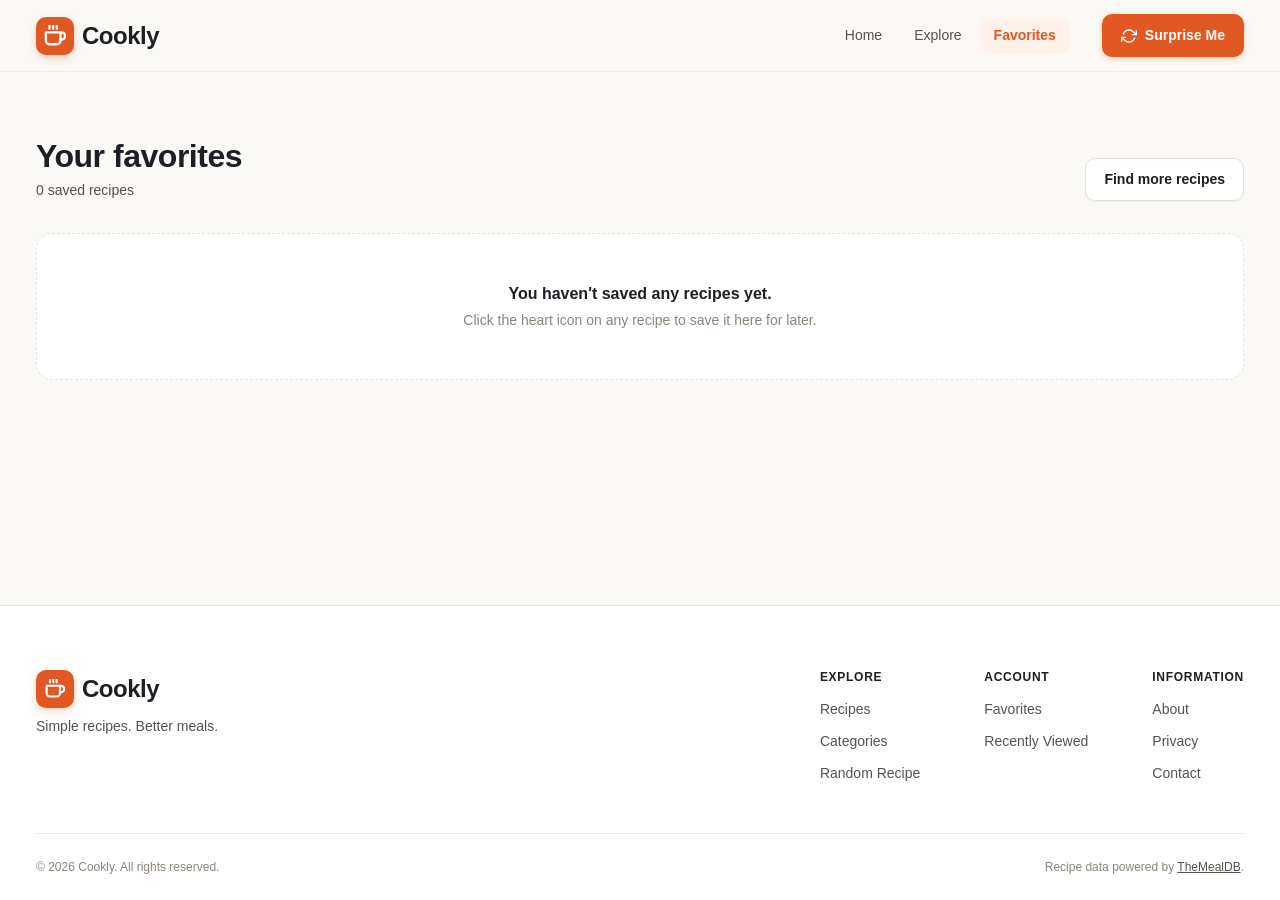
==== favorites.html @ 3c831f36 "Fix broken homepage markup and JS bugs, add favorites page - Rebuild index.html as a single valid Co" ====
<!DOCTYPE html>
<html lang="en">
<head>
  <meta charset="UTF-8">
  <meta name="viewport" content="width=device-width, initial-scale=1.0">
  <meta name="description" content="Your saved recipes on Cookly.">
  <meta name="theme-color" content="#ffffff">
  <title>Your Favorites — Cookly</title>

  <!-- Preconnect to API and Image CDN -->
  <link rel="preconnect" href="https://www.themealdb.com">

  <!-- Core Stylesheets -->
  <link rel="stylesheet" href="./css/variables.css">
  <link rel="stylesheet" href="./css/reset.css">
  <link rel="stylesheet" href="./css/style.css">
  <link rel="stylesheet" href="./css/components.css">
  <link rel="stylesheet" href="./css/responsive.css">
</head>
<body>

  <!-- ============================================================
       HEADER
       ============================================================ -->
  <header class="site-header" id="siteHeader">
    <div class="container header-inner">

      <!-- Logo -->
      <a href="index.html" class="site-logo" aria-label="Cookly — Go to homepage">
        <span class="site-logo-mark" aria-hidden="true">
          <svg width="22" height="22" viewBox="0 0 24 24" fill="none" stroke="currentColor" stroke-width="2.5" stroke-linecap="round" stroke-linejoin="round">
            <path d="M18 8h1a4 4 0 0 1 0 8h-1"></path>
            <path d="M2 8h16v9a4 4 0 0 1-4 4H6a4 4 0 0 1-4-4V8z"></path>
            <line x1="6" y1="1" x2="6" y2="4"></line>
            <line x1="10" y1="1" x2="10" y2="4"></line>
            <line x1="14" y1="1" x2="14" y2="4"></line>
          </svg>
        </span>
        <span class="site-logo-text">Cookly</span>
      </a>

      <!-- Desktop Navigation -->
      <nav class="primary-nav" id="primaryNav" aria-label="Primary navigation">
        <ul class="nav-list" role="list">
          <li class="nav-item">
            <a href="index.html" class="nav-link">Home</a>
          </li>
          <li class="nav-item">
            <a href="index.html#categories" class="nav-link">Explore</a>
          </li>
          <li class="nav-item">
            <a href="favorites.html" class="nav-link nav-link--active" aria-current="page">
              Favorites
              <span class="nav-badge" id="headerFavoritesCount" aria-label="favorites count" style="display: none;">0</span>
            </a>
          </li>
        </ul>

        <button
          type="button"
          class="btn btn-primary btn-surprise"
          id="randomRecipeButton"
          aria-label="Get a random recipe suggestion"
        >
          <svg width="16" height="16" viewBox="0 0 24 24" fill="none" stroke="currentColor" stroke-width="2" stroke-linecap="round" stroke-linejoin="round" aria-hidden="true">
            <polyline points="23 4 23 10 17 10"></polyline>
            <polyline points="1 20 1 14 7 14"></polyline>
            <path d="M3.51 9a9 9 0 0 1 14.85-3.36L23 10M1 14l4.64 4.36A9 9 0 0 0 20.49 15"></path>
          </svg>
          <span>Surprise Me</span>
        </button>
      </nav>

      <!-- Mobile Hamburger Button -->
      <button
        type="button"
        class="mobile-menu-button"
        id="mobileMenuButton"
        aria-label="Open navigation menu"
        aria-expanded="false"
        aria-controls="mobileNavigation"
      >
        <span class="hamburger-bar" aria-hidden="true"></span>
        <span class="hamburger-bar" aria-hidden="true"></span>
        <span class="hamburger-bar" aria-hidden="true"></span>
      </button>
    </div>

    <!-- Mobile Navigation Drawer -->
    <nav
      class="mobile-nav"
      id="mobileNavigation"
      aria-label="Mobile navigation"
      hidden
    >
      <ul class="mobile-nav-list" role="list">
        <li><a href="index.html" class="mobile-nav-link">Home</a></li>
        <li><a href="index.html#categories" class="mobile-nav-link">Explore</a></li>
        <li>
          <a href="favorites.html" class="mobile-nav-link" aria-current="page">
            Favorites
            <span class="nav-badge mobile-fav-badge" style="display: none;">0</span>
          </a>
        </li>
      </ul>
      <button
        type="button"
        class="btn btn-primary btn-surprise btn-full"
        id="randomRecipeButtonMobile"
        aria-label="Get a random recipe suggestion"
      >
        Surprise Me
      </button>
    </nav>
  </header>


  <!-- ============================================================
       MAIN CONTENT: FAVORITES
       ============================================================ -->
  <main class="site-main" id="mainContent">
    <section class="favorites-page-section section" aria-labelledby="favoritesPageHeading">
      <div class="container">

        <div class="section-header">
          <div class="section-header-text">
            <h1 class="section-heading" id="favoritesPageHeading">Your favorites</h1>
            <p class="section-description">
              <span id="favoritesCount" aria-live="polite">0 saved recipes</span>
            </p>
          </div>
          <a href="index.html" class="btn btn-secondary">Find more recipes</a>
        </div>

        <div
          class="recipe-grid"
          id="favoritesGrid"
          aria-label="Saved recipes"
          aria-live="polite"
        ></div>

      </div>
    </section>
  </main>


  <!-- ============================================================
       FOOTER
       ============================================================ -->
  <footer class="site-footer" id="siteFooter" aria-label="Site footer">
    <div class="container footer-inner">

      <div class="footer-top">

        <!-- Footer Brand -->
        <div class="footer-brand">
          <a href="index.html" class="site-logo footer-logo" aria-label="Cookly homepage">
            <span class="site-logo-mark" aria-hidden="true">
              <svg width="20" height="20" viewBox="0 0 24 24" fill="none" stroke="currentColor" stroke-width="2.5" stroke-linecap="round" stroke-linejoin="round">
                <path d="M18 8h1a4 4 0 0 1 0 8h-1"></path>
                <path d="M2 8h16v9a4 4 0 0 1-4 4H6a4 4 0 0 1-4-4V8z"></path>
                <line x1="6" y1="1" x2="6" y2="4"></line>
                <line x1="10" y1="1" x2="10" y2="4"></line>
                <line x1="14" y1="1" x2="14" y2="4"></line>
              </svg>
            </span>
            <span class="site-logo-text">Cookly</span>
          </a>
          <p class="footer-tagline">Simple recipes. Better meals.</p>
        </div>

        <!-- Footer Navigation Columns -->
        <nav class="footer-nav" aria-label="Footer navigation">

          <div class="footer-nav-column">
            <h3 class="footer-nav-heading">Explore</h3>
            <ul class="footer-nav-list" role="list">
              <li><a href="index.html#popularRecipes" class="footer-nav-link">Recipes</a></li>
              <li><a href="index.html#categories" class="footer-nav-link">Categories</a></li>
              <li><a href="index.html#randomCta" class="footer-nav-link">Random Recipe</a></li>
            </ul>
          </div>

          <div class="footer-nav-column">
            <h3 class="footer-nav-heading">Account</h3>
            <ul class="footer-nav-list" role="list">
              <li><a href="favorites.html" class="footer-nav-link">Favorites</a></li>
              <li><a href="index.html#recentSearchesSection" class="footer-nav-link">Recently Viewed</a></li>
            </ul>
          </div>

          <div class="footer-nav-column">
            <h3 class="footer-nav-heading">Information</h3>
            <ul class="footer-nav-list" role="list">
              <li><a href="index.html#hero" class="footer-nav-link">About</a></li>
              <li><a href="index.html#newsletter" class="footer-nav-link">Privacy</a></li>
              <li><a href="index.html#newsletter" class="footer-nav-link">Contact</a></li>
            </ul>
          </div>

        </nav>
      </div>

      <!-- Footer Bottom Bar -->
      <div class="footer-bottom">
        <p class="footer-copyright">
          &copy; <span id="currentYear">2026</span> Cookly. All rights reserved.
        </p>
        <p class="footer-credit">
          Recipe data powered by <a href="https://www.themealdb.com" class="footer-credit-link" target="_blank" rel="noopener noreferrer">TheMealDB</a>.
        </p>
      </div>

    </div>
  </footer>


  <!-- Toast Container -->
  <div class="toast-container" id="toastContainer" aria-live="polite"></div>

  <!-- JavaScript Module for Favorites Page -->
  <script type="module" src="./js/favorites.js"></script>

</body>
</html>
---- css/variables.css ----
:root {
  /* Color Palette - Warm, Culinary & Modern */
  --bg: #fbf9f6;
  --bg-subtle: #f4efe8;
  --surface: #ffffff;
  --surface-elevated: #ffffff;
  --surface-hover: #faf6f0;

  --text-primary: #1e1e24;
  --text-secondary: #57534e;
  --text-muted: #8c857b;
  --text-inverse: #ffffff;

  --border: #e7e2d9;
  --border-light: #f0ece4;
  --border-focus: #ea580c;

  /* Brand / Primary Accent (Warm Terracotta / Coral Orange) */
  --accent: #e25822;
  --accent-hover: #c44312;
  --accent-active: #a3340b;
  --accent-light: #fef2eb;
  --accent-border: #fbd5c3;

  /* Functional Feedback */
  --success: #15803d;
  --success-bg: #f0fdf4;
  --success-border: #bbf7d0;

  --warning: #b45309;
  --warning-bg: #fffbeb;
  --warning-border: #fde68a;

  --danger: #b91c1c;
  --danger-bg: #fef2f2;
  --danger-border: #fecaca;

  /* Typography */
  --font-sans: -apple-system, BlinkMacSystemFont, "Segoe UI", Roboto, "Helvetica Neue", Arial, sans-serif;
  --font-serif: "Georgia", "Cambria", serif;

  --text-xs: 0.75rem;
  --text-sm: 0.875rem;
  --text-base: 1rem;
  --text-md: 1.125rem;
  --text-lg: 1.25rem;
  --text-xl: 1.5rem;
  --text-2xl: 2rem;
  --text-3xl: 2.5rem;
  --text-4xl: 3.25rem;

  --weight-normal: 400;
  --weight-medium: 500;
  --weight-semibold: 600;
  --weight-bold: 700;

  /* Spacing Scale */
  --space-xs: 4px;
  --space-sm: 8px;
  --space-md: 12px;
  --space-base: 16px;
  --space-lg: 24px;
  --space-xl: 32px;
  --space-2xl: 48px;
  --space-3xl: 64px;

  /* Border Radii */
  --radius-sm: 6px;
  --radius-md: 10px;
  --radius-lg: 16px;
  --radius-pill: 9999px;

  /* Shadows */
  --shadow-sm: 0 1px 2px rgba(27, 25, 23, 0.05);
  --shadow-md: 0 4px 12px rgba(27, 25, 23, 0.06), 0 1px 3px rgba(27, 25, 23, 0.04);
  --shadow-lg: 0 12px 28px rgba(27, 25, 23, 0.09), 0 3px 8px rgba(27, 25, 23, 0.04);
  --shadow-card-hover: 0 14px 32px rgba(226, 88, 34, 0.12), 0 3px 10px rgba(27, 25, 23, 0.04);

  /* Transitions */
  --transition-fast: 150ms ease;
  --transition-normal: 220ms cubic-bezier(0.2, 0, 0, 1);

  /* Container */
  --container-max-width: 1240px;
  --header-height: 72px;
}
---- css/style.css ----
/* ==========================================================================
   Page Layout: Header, Hero, Sections, Grid, Recipe Details & Footer
   ========================================================================== */

/* --------------------------------------------------------------------------
   Layout Containers & Common Sections
   -------------------------------------------------------------------------- */
.container {
  width: 100%;
  max-width: var(--container-max-width);
  margin-left: auto;
  margin-right: auto;
  padding-left: var(--space-base);
  padding-right: var(--space-base);
}

.site-main {
  flex: 1;
}

.section {
  padding: var(--space-3xl) 0;
}

.section-header {
  display: flex;
  align-items: flex-end;
  justify-content: space-between;
  margin-bottom: var(--space-xl);
  flex-wrap: wrap;
  gap: var(--space-md);
}

.section-heading {
  font-size: var(--text-2xl);
  font-weight: var(--weight-bold);
  color: var(--text-primary);
  letter-spacing: -0.015em;
}

.section-description {
  font-size: var(--text-sm);
  color: var(--text-secondary);
  margin-top: 4px;
}

.section-link {
  font-size: var(--text-sm);
  font-weight: var(--weight-semibold);
  color: var(--accent);
  transition: color var(--transition-fast);
}

.section-link:hover {
  color: var(--accent-hover);
  text-decoration: underline;
}

/* --------------------------------------------------------------------------
   Header & Navigation
   -------------------------------------------------------------------------- */
.site-header {
  position: sticky;
  top: 0;
  z-index: 100;
  background-color: rgba(251, 249, 246, 0.96);
  backdrop-filter: blur(10px);
  border-bottom: 1px solid var(--border-light);
  height: var(--header-height);
  display: flex;
  align-items: center;
}

.header-inner {
  display: flex;
  align-items: center;
  justify-content: space-between;
  width: 100%;
}

.site-logo {
  display: inline-flex;
  align-items: center;
  gap: var(--space-sm);
  text-decoration: none;
}

.site-logo-mark {
  width: 38px;
  height: 38px;
  background-color: var(--accent);
  color: var(--text-inverse);
  border-radius: var(--radius-md);
  display: inline-flex;
  align-items: center;
  justify-content: center;
  box-shadow: 0 3px 8px rgba(226, 88, 34, 0.28);
}

.site-logo-text {
  font-size: var(--text-xl);
  font-weight: var(--weight-bold);
  color: var(--text-primary);
  letter-spacing: -0.02em;
}

.primary-nav {
  display: flex;
  align-items: center;
  gap: var(--space-xl);
}

.nav-list {
  display: flex;
  align-items: center;
  gap: var(--space-xs);
}

.nav-link {
  display: inline-flex;
  align-items: center;
  gap: 6px;
  padding: 8px 14px;
  border-radius: var(--radius-md);
  font-size: var(--text-sm);
  font-weight: var(--weight-medium);
  color: var(--text-secondary);
  transition: all var(--transition-fast);
  position: relative;
}

.nav-link:hover {
  color: var(--text-primary);
  background-color: var(--bg-subtle);
}

.nav-link--active,
.nav-link.active {
  color: var(--accent);
  background-color: var(--accent-light);
  font-weight: var(--weight-semibold);
}

.nav-badge {
  background-color: var(--accent);
  color: var(--text-inverse);
  font-size: 11px;
  font-weight: var(--weight-bold);
  padding: 1px 7px;
  border-radius: var(--radius-pill);
  min-width: 18px;
  text-align: center;
  margin-left: 2px;
}

.mobile-menu-button {
  display: none;
  flex-direction: column;
  justify-content: center;
  gap: 5px;
  width: 42px;
  height: 42px;
  border-radius: var(--radius-md);
  background-color: var(--surface);
  border: 1px solid var(--border);
  padding: 8px;
  cursor: pointer;
}

.hamburger-bar {
  display: block;
  width: 100%;
  height: 2px;
  background-color: var(--text-primary);
  border-radius: 2px;
  transition: transform var(--transition-fast), opacity var(--transition-fast);
}

.mobile-nav {
  position: fixed;
  top: var(--header-height);
  left: 0;
  right: 0;
  background-color: var(--surface);
  border-bottom: 1px solid var(--border);
  padding: var(--space-base);
  box-shadow: var(--shadow-lg);
  display: flex;
  flex-direction: column;
  gap: var(--space-base);
  z-index: 99;
}

.mobile-nav[hidden] {
  display: none;
}

.mobile-nav-list {
  display: flex;
  flex-direction: column;
  gap: var(--space-xs);
}

.mobile-nav-link {
  display: flex;
  align-items: center;
  justify-content: space-between;
  padding: 12px var(--space-base);
  font-size: var(--text-base);
  font-weight: var(--weight-medium);
  border-radius: var(--radius-md);
  color: var(--text-primary);
}

.mobile-nav-link:hover {
  background-color: var(--bg-subtle);
}

/* --------------------------------------------------------------------------
   Hero Section
   -------------------------------------------------------------------------- */
.hero {
  padding: var(--space-3xl) 0 var(--space-2xl);
  background: radial-gradient(circle at 50% 20%, rgba(226, 88, 34, 0.05) 0%, transparent 60%);
}

.hero-inner {
  display: grid;
  grid-template-columns: 1.15fr 0.85fr;
  align-items: center;
  gap: var(--space-3xl);
}

.hero-eyebrow {
  display: inline-block;
  padding: 4px 14px;
  background-color: var(--accent-light);
  border: 1px solid var(--accent-border);
  color: var(--accent);
  border-radius: var(--radius-pill);
  font-size: var(--text-xs);
  font-weight: var(--weight-semibold);
  letter-spacing: 0.04em;
  text-transform: uppercase;
  margin-bottom: var(--space-base);
}

.hero-heading {
  font-size: var(--text-4xl);
  font-weight: var(--weight-bold);
  color: var(--text-primary);
  letter-spacing: -0.025em;
  line-height: 1.15;
  margin-bottom: var(--space-base);
}

.hero-description {
  font-size: var(--text-md);
  color: var(--text-secondary);
  line-height: 1.6;
  margin-bottom: var(--space-xl);
  max-width: 520px;
}

/* Search Form */
.search-form {
  width: 100%;
  margin-bottom: var(--space-base);
}

.search-form-inner {
  display: flex;
  align-items: center;
  background-color: var(--surface);
  border: 2px solid var(--border);
  border-radius: var(--radius-lg);
  box-shadow: var(--shadow-md);
  padding: var(--space-xs);
  transition: border-color var(--transition-fast), box-shadow var(--transition-fast);
}

.search-form-inner:focus-within {
  border-color: var(--accent);
  box-shadow: 0 6px 20px rgba(226, 88, 34, 0.16);
}

.search-icon {
  display: flex;
  align-items: center;
  padding-left: var(--space-md);
  color: var(--text-muted);
  pointer-events: none;
}

.search-input {
  flex: 1;
  border: none;
  background: transparent;
  padding: 12px 14px;
  font-size: var(--text-base);
  color: var(--text-primary);
  outline: none;
}

.search-input::placeholder {
  color: var(--text-muted);
}

.search-button {
  padding: 10px 24px;
  min-height: 44px;
}

/* Popular Searches */
.popular-searches {
  display: flex;
  align-items: center;
  gap: var(--space-sm);
  flex-wrap: wrap;
  font-size: var(--text-xs);
  color: var(--text-muted);
}

.popular-searches-list {
  display: flex;
  align-items: center;
  gap: var(--space-xs);
  flex-wrap: wrap;
}

.tag-button {
  font-size: var(--text-xs);
  font-weight: var(--weight-medium);
  padding: 4px 12px;
  border-radius: var(--radius-pill);
  background: var(--surface);
  border: 1px solid var(--border);
  color: var(--text-secondary);
  transition: all var(--transition-fast);
  cursor: pointer;
}

.tag-button:hover {
  border-color: var(--accent);
  color: var(--accent);
  background-color: var(--accent-light);
}

/* Hero Visual */
.hero-visual {
  position: relative;
  display: flex;
  justify-content: center;
}

.hero-image-frame {
  width: 100%;
  max-width: 480px;
  border-radius: var(--radius-lg);
  overflow: hidden;
  box-shadow: var(--shadow-lg);
  background-color: var(--bg-subtle);
  aspect-ratio: 4 / 3.4;
}

.hero-image {
  width: 100%;
  height: 100%;
  object-fit: cover;
  transition: transform var(--transition-normal);
}

.hero-image-frame:hover .hero-image {
  transform: scale(1.03);
}

.hero-badge {
  position: absolute;
  bottom: -16px;
  left: 20px;
  background-color: var(--surface);
  border: 1px solid var(--border-light);
  border-radius: var(--radius-md);
  padding: 12px 20px;
  box-shadow: var(--shadow-md);
  display: flex;
  flex-direction: column;
}

.hero-badge-number {
  font-size: var(--text-xl);
  font-weight: var(--weight-bold);
  color: var(--accent);
  line-height: 1;
}

.hero-badge-label {
  font-size: var(--text-xs);
  color: var(--text-secondary);
  margin-top: 4px;
}

/* --------------------------------------------------------------------------
   Category Cards Grid
   -------------------------------------------------------------------------- */
.category-grid {
  display: grid;
  grid-template-columns: repeat(4, 1fr);
  gap: var(--space-base);
}

.category-card {
  display: flex;
  flex-direction: column;
  align-items: center;
  text-align: center;
  padding: var(--space-lg) var(--space-base);
  background-color: var(--surface);
  border: 1px solid var(--border-light);
  border-radius: var(--radius-lg);
  box-shadow: var(--shadow-sm);
  transition: all var(--transition-normal);
  cursor: pointer;
}

.category-card:hover {
  transform: translateY(-4px);
  box-shadow: var(--shadow-md);
  border-color: var(--accent-border);
}

.category-card-image-wrapper {
  width: 90px;
  height: 90px;
  display: flex;
  align-items: center;
  justify-content: center;
  margin-bottom: var(--space-md);
  background-color: var(--bg-subtle);
  border-radius: var(--radius-pill);
  padding: 10px;
  transition: transform var(--transition-normal);
}

.category-card:hover .category-card-image-wrapper {
  transform: scale(1.08);
}

.category-card-image {
  width: 100%;
  height: 100%;
  object-fit: contain;
}

.category-card-name {
  font-size: var(--text-base);
  font-weight: var(--weight-bold);
  color: var(--text-primary);
}

/* --------------------------------------------------------------------------
   Recipe Grid
   -------------------------------------------------------------------------- */
.recipe-grid {
  display: grid;
  grid-template-columns: repeat(4, 1fr);
  gap: var(--space-lg);
}

/* Search results header */
.search-query-text {
  color: var(--accent);
}

/* --------------------------------------------------------------------------
   Random CTA Section
   -------------------------------------------------------------------------- */
.random-cta-section {
  background-color: var(--bg-subtle);
}

.random-cta-inner {
  display: flex;
  align-items: center;
  justify-content: space-between;
  background-color: var(--surface);
  border: 1px solid var(--border);
  border-radius: var(--radius-lg);
  padding: var(--space-2xl) var(--space-3xl);
  box-shadow: var(--shadow-sm);
  flex-wrap: wrap;
  gap: var(--space-lg);
}

.random-cta-heading {
  font-size: var(--text-2xl);
  font-weight: var(--weight-bold);
  color: var(--text-primary);
  margin-bottom: 4px;
}

.random-cta-description {
  font-size: var(--text-base);
  color: var(--text-secondary);
}

.btn-large {
  padding: 14px 28px;
  font-size: var(--text-base);
  border-radius: var(--radius-md);
}

/* --------------------------------------------------------------------------
   Favorites & Recent Searches
   -------------------------------------------------------------------------- */
.empty-favorites-box {
  background-color: var(--surface);
  border: 1px dashed var(--border);
  border-radius: var(--radius-lg);
  padding: var(--space-2xl);
  text-align: center;
}

.empty-favorites-text {
  font-size: var(--text-base);
  font-weight: var(--weight-semibold);
  color: var(--text-primary);
}

.empty-favorites-sub {
  font-size: var(--text-sm);
  color: var(--text-muted);
  margin-top: 4px;
}

.recent-searches-list {
  display: flex;
  align-items: center;
  gap: var(--space-sm);
  flex-wrap: wrap;
}

.recent-search-chip {
  display: inline-flex;
  align-items: center;
  gap: 6px;
  padding: 6px 14px;
  background-color: var(--surface);
  border: 1px solid var(--border);
  border-radius: var(--radius-pill);
  font-size: var(--text-xs);
  font-weight: var(--weight-medium);
  color: var(--text-secondary);
  cursor: pointer;
  transition: all var(--transition-fast);
}

.recent-search-chip:hover {
  border-color: var(--accent);
  color: var(--accent);
  background-color: var(--accent-light);
}

/* --------------------------------------------------------------------------
   Newsletter Section
   -------------------------------------------------------------------------- */
.newsletter-section {
  background-color: var(--surface);
  border-top: 1px solid var(--border-light);
  border-bottom: 1px solid var(--border-light);
}

.newsletter-inner {
  display: grid;
  grid-template-columns: 1fr 1fr;
  align-items: center;
  gap: var(--space-2xl);
}

.newsletter-heading {
  font-size: var(--text-2xl);
  font-weight: var(--weight-bold);
  color: var(--text-primary);
  margin-bottom: var(--space-xs);
}

.newsletter-description {
  font-size: var(--text-base);
  color: var(--text-secondary);
}

.newsletter-form-inner {
  display: flex;
  align-items: center;
  gap: var(--space-sm);
}

.newsletter-input {
  flex: 1;
  border: 1px solid var(--border);
  border-radius: var(--radius-md);
  padding: 12px 16px;
  background-color: var(--bg);
  font-size: var(--text-sm);
  outline: none;
}

.newsletter-input:focus {
  border-color: var(--accent);
  background-color: var(--surface);
}

.newsletter-disclaimer {
  font-size: var(--text-xs);
  color: var(--text-muted);
  margin-top: var(--space-xs);
}

/* --------------------------------------------------------------------------
   Recipe Details Page Layout (recipe.html)
   -------------------------------------------------------------------------- */
.recipe-detail-container {
  padding-top: var(--space-xl);
  padding-bottom: var(--space-3xl);
}

.recipe-breadcrumbs {
  margin-bottom: var(--space-xl);
}

.back-button {
  padding: 8px 16px;
  font-size: var(--text-sm);
}

.recipe-hero-header {
  display: grid;
  grid-template-columns: 1fr 1fr;
  gap: var(--space-2xl);
  background-color: var(--surface);
  border: 1px solid var(--border-light);
  border-radius: var(--radius-lg);
  overflow: hidden;
  box-shadow: var(--shadow-md);
  margin-bottom: var(--space-2xl);
}

.recipe-hero-media {
  position: relative;
  width: 100%;
  aspect-ratio: 4 / 3;
  background-color: var(--bg-subtle);
}

.recipe-hero-img {
  width: 100%;
  height: 100%;
  object-fit: cover;
}

.favorite-button--large {
  position: absolute;
  top: 16px;
  right: 16px;
  width: 44px;
  height: 44px;
  border-radius: var(--radius-pill);
  background-color: rgba(255, 255, 255, 0.95);
  box-shadow: var(--shadow-md);
  display: flex;
  align-items: center;
  justify-content: center;
  cursor: pointer;
  border: none;
  transition: all var(--transition-fast);
}

.favorite-button--large:hover {
  transform: scale(1.1);
  background-color: #ffffff;
}

.favorite-button--large.is-favorite {
  color: #e11d48;
}

.recipe-hero-info {
  padding: var(--space-2xl);
  display: flex;
  flex-direction: column;
  justify-content: center;
}

.recipe-hero-tags {
  display: flex;
  gap: var(--space-xs);
  margin-bottom: var(--space-sm);
}

.recipe-hero-title {
  font-size: var(--text-3xl);
  font-weight: var(--weight-bold);
  color: var(--text-primary);
  line-height: 1.2;
  margin-bottom: var(--space-lg);
}

.recipe-quick-meta {
  display: grid;
  grid-template-columns: repeat(3, 1fr);
  gap: var(--space-md);
  padding: var(--space-md);
  background-color: var(--bg);
  border-radius: var(--radius-md);
  margin-bottom: var(--space-xl);
}

.meta-item {
  display: flex;
  flex-direction: column;
}

.meta-label {
  font-size: var(--text-xs);
  color: var(--text-muted);
  text-transform: uppercase;
  letter-spacing: 0.04em;
}

.meta-value {
  font-size: var(--text-sm);
  color: var(--text-primary);
  margin-top: 2px;
}

.recipe-actions-bar {
  display: flex;
  align-items: center;
  gap: var(--space-sm);
  flex-wrap: wrap;
}

.btn-favorited {
  background-color: #e11d48 !important;
}

/* Two Column Recipe Body */
.recipe-content-grid {
  display: grid;
  grid-template-columns: 360px 1fr;
  gap: var(--space-2xl);
  align-items: start;
}

.recipe-section {
  background-color: var(--surface);
  border: 1px solid var(--border-light);
  border-radius: var(--radius-lg);
  padding: var(--space-xl);
  box-shadow: var(--shadow-sm);
}

.section-title-wrap {
  display: flex;
  align-items: baseline;
  justify-content: space-between;
  margin-bottom: var(--space-lg);
  padding-bottom: var(--space-sm);
  border-bottom: 1px solid var(--border-light);
}

.recipe-section-title {
  font-size: var(--text-xl);
  font-weight: var(--weight-bold);
  color: var(--text-primary);
}

.ingredients-hint {
  font-size: var(--text-xs);
  color: var(--text-muted);
}

/* Ingredients Checklist */
.ingredients-list {
  display: flex;
  flex-direction: column;
  gap: var(--space-sm);
}

.ingredient-item {
  display: flex;
  align-items: center;
}

.ingredient-checkbox-label {
  display: flex;
  align-items: center;
  gap: var(--space-sm);
  width: 100%;
  padding: 6px 8px;
  border-radius: var(--radius-sm);
  cursor: pointer;
  transition: background-color var(--transition-fast);
}

.ingredient-checkbox-label:hover {
  background-color: var(--bg-subtle);
}

.ingredient-checkbox {
  width: 18px;
  height: 18px;
  accent-color: var(--accent);
  cursor: pointer;
}

.ingredient-checkbox:checked + .custom-checkbox + .ingredient-thumb + .ingredient-details {
  text-decoration: line-through;
  opacity: 0.6;
}

.ingredient-thumb {
  width: 28px;
  height: 28px;
  object-fit: contain;
}

.ingredient-details {
  font-size: var(--text-sm);
  color: var(--text-primary);
}

.ingredient-measure {
  color: var(--accent);
  margin-right: 4px;
}

/* Step-by-Step Instructions */
.instructions-steps {
  display: flex;
  flex-direction: column;
  gap: var(--space-lg);
}

.instruction-step {
  display: flex;
  align-items: flex-start;
  gap: var(--space-base);
}

.step-badge {
  flex-shrink: 0;
  width: 32px;
  height: 32px;
  border-radius: var(--radius-pill);
  background-color: var(--accent-light);
  color: var(--accent);
  font-size: var(--text-sm);
  font-weight: var(--weight-bold);
  display: flex;
  align-items: center;
  justify-content: center;
  border: 1px solid var(--accent-border);
}

.step-text p {
  font-size: var(--text-base);
  color: var(--text-primary);
  line-height: 1.65;
}

/* Video Section */
.recipe-video-section {
  margin-top: var(--space-2xl);
  background-color: var(--surface);
  border: 1px solid var(--border-light);
  border-radius: var(--radius-lg);
  padding: var(--space-2xl);
}

.video-responsive-wrapper {
  position: relative;
  padding-bottom: 56.25%; /* 16:9 */
  height: 0;
  overflow: hidden;
  border-radius: var(--radius-md);
  margin-top: var(--space-base);
}

.video-responsive-wrapper iframe {
  position: absolute;
  top: 0;
  left: 0;
  width: 100%;
  height: 100%;
  border: none;
}

/* Recipe Skeleton */
.recipe-skeleton {
  background-color: var(--surface);
  border-radius: var(--radius-lg);
  border: 1px solid var(--border-light);
  overflow: hidden;
  margin-bottom: var(--space-2xl);
}

.skeleton-hero-img {
  width: 100%;
  height: 380px;
}

.skeleton-content-box {
  padding: var(--space-2xl);
  display: flex;
  flex-direction: column;
  gap: var(--space-sm);
}

.skeleton-pill {
  width: 120px;
  height: 24px;
  border-radius: var(--radius-pill);
}

.skeleton-heading {
  width: 60%;
  height: 36px;
  border-radius: var(--radius-sm);
}

.skeleton-text {
  width: 90%;
  height: 18px;
  border-radius: var(--radius-sm);
}

/* --------------------------------------------------------------------------
   Footer
   -------------------------------------------------------------------------- */
.site-footer {
  background-color: var(--surface);
  border-top: 1px solid var(--border);
  padding: var(--space-3xl) 0 var(--space-lg);
  margin-top: auto;
}

.footer-inner {
  display: flex;
  flex-direction: column;
  gap: var(--space-2xl);
}

.footer-top {
  display: flex;
  justify-content: space-between;
  align-items: flex-start;
  flex-wrap: wrap;
  gap: var(--space-2xl);
}

.footer-brand {
  max-width: 320px;
}

.footer-tagline {
  font-size: var(--text-sm);
  color: var(--text-secondary);
  margin-top: var(--space-sm);
}

.footer-nav {
  display: flex;
  gap: var(--space-3xl);
  flex-wrap: wrap;
}

.footer-nav-column h3 {
  font-size: var(--text-xs);
  font-weight: var(--weight-bold);
  color: var(--text-primary);
  margin-bottom: var(--space-md);
  text-transform: uppercase;
  letter-spacing: 0.06em;
}

.footer-nav-list {
  display: flex;
  flex-direction: column;
  gap: var(--space-sm);
}

.footer-nav-link {
  font-size: var(--text-sm);
  color: var(--text-secondary);
  transition: color var(--transition-fast);
}

.footer-nav-link:hover {
  color: var(--accent);
}

.footer-bottom {
  display: flex;
  align-items: center;
  justify-content: space-between;
  padding-top: var(--space-lg);
  border-top: 1px solid var(--border-light);
  font-size: var(--text-xs);
  color: var(--text-muted);
  flex-wrap: wrap;
  gap: var(--space-sm);
}

.footer-credit-link {
  color: var(--text-secondary);
  text-decoration: underline;
}
---- css/components.css ----
/* ==========================================================================
   Components: Buttons, Inputs, Cards, Chips, Badges, Skeletons & Toasts
   ========================================================================== */

/* --------------------------------------------------------------------------
   Buttons
   -------------------------------------------------------------------------- */
.btn {
  display: inline-flex;
  align-items: center;
  justify-content: center;
  gap: var(--space-sm);
  padding: 10px 18px;
  font-size: var(--text-sm);
  font-weight: var(--weight-semibold);
  border-radius: var(--radius-md);
  transition: background-color var(--transition-fast),
              color var(--transition-fast),
              border-color var(--transition-fast),
              transform var(--transition-fast),
              box-shadow var(--transition-fast);
  white-space: nowrap;
  user-select: none;
  border: 1px solid transparent;
  min-height: 42px;
}

.btn:focus-visible {
  outline: 2px solid var(--accent);
  outline-offset: 2px;
}

.btn:disabled {
  opacity: 0.55;
  cursor: not-allowed;
  pointer-events: none;
}

.btn-primary {
  background-color: var(--accent);
  color: var(--text-inverse);
  box-shadow: 0 2px 6px rgba(226, 88, 34, 0.28);
}

.btn-primary:hover {
  background-color: var(--accent-hover);
  box-shadow: 0 4px 12px rgba(226, 88, 34, 0.35);
  transform: translateY(-1px);
}

.btn-primary:active {
  background-color: var(--accent-active);
  transform: translateY(0);
}

.btn-secondary {
  background-color: var(--surface);
  color: var(--text-primary);
  border-color: var(--border);
  box-shadow: var(--shadow-sm);
}

.btn-secondary:hover {
  background-color: var(--surface-hover);
  border-color: var(--text-muted);
}

.btn-ghost {
  background-color: transparent;
  color: var(--text-secondary);
}

.btn-ghost:hover {
  background-color: var(--bg-subtle);
  color: var(--text-primary);
}

/* --------------------------------------------------------------------------
   Badges & Tags
   -------------------------------------------------------------------------- */
.badge {
  display: inline-flex;
  align-items: center;
  gap: var(--space-xs);
  padding: 4px 10px;
  font-size: var(--text-xs);
  font-weight: var(--weight-medium);
  border-radius: var(--radius-pill);
  text-transform: capitalize;
  letter-spacing: 0.02em;
}

.badge-subtle {
  background-color: var(--bg-subtle);
  color: var(--text-secondary);
}

.badge-accent {
  background-color: var(--accent-light);
  color: var(--accent);
  border: 1px solid var(--accent-border);
}

/* --------------------------------------------------------------------------
   Search Bar Component
   -------------------------------------------------------------------------- */
.search-form {
  width: 100%;
  max-width: 680px;
  margin: 0 auto;
}

.search-box {
  position: relative;
  display: flex;
  align-items: center;
  background-color: var(--surface);
  border: 2px solid var(--border);
  border-radius: var(--radius-lg);
  box-shadow: var(--shadow-md);
  transition: border-color var(--transition-fast), box-shadow var(--transition-fast);
  padding: var(--space-xs);
}

.search-box:focus-within {
  border-color: var(--accent);
  box-shadow: 0 6px 20px rgba(226, 88, 34, 0.16);
}

.search-icon-left {
  display: flex;
  align-items: center;
  padding-left: var(--space-md);
  color: var(--text-muted);
  pointer-events: none;
}

.search-input {
  flex: 1;
  border: none;
  background: transparent;
  padding: 12px 14px;
  font-size: var(--text-base);
  color: var(--text-primary);
  outline: none;
}

.search-input::placeholder {
  color: var(--text-muted);
}

.search-clear-btn {
  padding: var(--space-xs);
  margin-right: var(--space-xs);
  color: var(--text-muted);
  display: none;
  align-items: center;
  justify-content: center;
  border-radius: var(--radius-pill);
  transition: color var(--transition-fast);
}

.search-clear-btn:hover {
  color: var(--text-primary);
}

.search-clear-btn.is-visible {
  display: flex;
}

.search-submit-btn {
  padding: 10px 22px;
  border-radius: var(--radius-md);
  background-color: var(--accent);
  color: var(--text-inverse);
  font-weight: var(--weight-semibold);
  font-size: var(--text-sm);
  transition: background-color var(--transition-fast), transform var(--transition-fast);
  min-height: 44px;
}

.search-submit-btn:hover {
  background-color: var(--accent-hover);
}

/* --------------------------------------------------------------------------
   Category Chips Bar
   -------------------------------------------------------------------------- */
.category-chips-wrapper {
  display: flex;
  align-items: center;
  gap: var(--space-sm);
  overflow-x: auto;
  padding: var(--space-xs) 2px var(--space-sm);
  scrollbar-width: thin;
  scrollbar-color: var(--border) transparent;
  -webkit-overflow-scrolling: touch;
}

.category-chips-wrapper::-webkit-scrollbar {
  height: 4px;
}

.category-chips-wrapper::-webkit-scrollbar-thumb {
  background: var(--border);
  border-radius: 4px;
}

.category-chip {
  display: inline-flex;
  align-items: center;
  gap: var(--space-xs);
  padding: 8px 16px;
  background-color: var(--surface);
  border: 1px solid var(--border);
  border-radius: var(--radius-pill);
  font-size: var(--text-sm);
  font-weight: var(--weight-medium);
  color: var(--text-secondary);
  white-space: nowrap;
  transition: all var(--transition-fast);
  cursor: pointer;
}

.category-chip:hover {
  border-color: var(--accent);
  color: var(--accent);
  background-color: var(--accent-light);
}

.category-chip.active {
  background-color: var(--accent);
  border-color: var(--accent);
  color: var(--text-inverse);
  box-shadow: 0 2px 6px rgba(226, 88, 34, 0.25);
}

.category-chip:focus-visible {
  outline: 2px solid var(--accent);
  outline-offset: 2px;
}

/* --------------------------------------------------------------------------
   Recipe Card
   -------------------------------------------------------------------------- */
.recipe-card {
  background-color: var(--surface);
  border: 1px solid var(--border-light);
  border-radius: var(--radius-lg);
  overflow: hidden;
  display: flex;
  flex-direction: column;
  box-shadow: var(--shadow-sm);
  transition: transform var(--transition-normal),
              box-shadow var(--transition-normal),
              border-color var(--transition-normal);
  position: relative;
}

.recipe-card:hover {
  transform: translateY(-4px);
  box-shadow: var(--shadow-card-hover);
  border-color: var(--border);
}

.recipe-card-media {
  position: relative;
  width: 100%;
  padding-top: 65%;
  background-color: var(--bg-subtle);
  overflow: hidden;
}

.recipe-card-img {
  position: absolute;
  top: 0;
  left: 0;
  width: 100%;
  height: 100%;
  object-fit: cover;
  transition: transform 350ms cubic-bezier(0.2, 0, 0, 1);
}

.recipe-card:hover .recipe-card-img {
  transform: scale(1.04);
}

.recipe-card-fav-btn {
  position: absolute;
  top: 12px;
  right: 12px;
  width: 36px;
  height: 36px;
  border-radius: var(--radius-pill);
  background-color: rgba(255, 255, 255, 0.92);
  backdrop-filter: blur(4px);
  display: flex;
  align-items: center;
  justify-content: center;
  color: var(--text-secondary);
  box-shadow: var(--shadow-md);
  border: 1px solid rgba(0, 0, 0, 0.04);
  transition: all var(--transition-fast);
  z-index: 2;
  cursor: pointer;
}

.recipe-card-fav-btn:hover {
  background-color: #ffffff;
  color: var(--accent);
  transform: scale(1.08);
}

.recipe-card-fav-btn.is-favorite {
  color: #e11d48;
}

.recipe-card-body {
  padding: var(--space-base);
  display: flex;
  flex-direction: column;
  flex: 1;
}

.recipe-card-meta {
  display: flex;
  align-items: center;
  gap: var(--space-xs);
  margin-bottom: var(--space-sm);
  flex-wrap: wrap;
}

.recipe-card-title {
  font-size: var(--text-md);
  font-weight: var(--weight-bold);
  color: var(--text-primary);
  margin-bottom: var(--space-md);
  line-height: 1.35;
  display: -webkit-box;
  -webkit-line-clamp: 2;
  -webkit-box-orient: vertical;
  overflow: hidden;
  min-height: 2.7em;
}

.recipe-card-footer {
  margin-top: auto;
  display: flex;
  align-items: center;
  justify-content: space-between;
  padding-top: var(--space-md);
  border-top: 1px solid var(--border-light);
}

.recipe-card-link {
  width: 100%;
}

/* --------------------------------------------------------------------------
   Skeleton Loader
   -------------------------------------------------------------------------- */
.skeleton-card {
  background-color: var(--surface);
  border: 1px solid var(--border-light);
  border-radius: var(--radius-lg);
  overflow: hidden;
  display: flex;
  flex-direction: column;
}

.skeleton-media {
  width: 100%;
  padding-top: 65%;
  background: linear-gradient(90deg, #ece7df 0%, #f6f3ee 50%, #ece7df 100%);
  background-size: 200% 100%;
  animation: shimmer 1.5s infinite;
}

.skeleton-body {
  padding: var(--space-base);
  display: flex;
  flex-direction: column;
  gap: var(--space-sm);
}

.skeleton-line {
  height: 14px;
  border-radius: var(--radius-sm);
  background: linear-gradient(90deg, #ece7df 0%, #f6f3ee 50%, #ece7df 100%);
  background-size: 200% 100%;
  animation: shimmer 1.5s infinite;
}

.skeleton-line.w-40 { width: 40%; }
.skeleton-line.w-75 { width: 75%; }
.skeleton-line.w-90 { width: 90%; }
.skeleton-line.h-btn { height: 40px; margin-top: var(--space-md); border-radius: var(--radius-md); }

@keyframes shimmer {
  0% { background-position: -200% 0; }
  100% { background-position: 200% 0; }
}

/* --------------------------------------------------------------------------
   Empty and Error States
   -------------------------------------------------------------------------- */
.status-state {
  text-align: center;
  padding: var(--space-3xl) var(--space-base);
  max-width: 480px;
  margin: 0 auto;
  display: flex;
  flex-direction: column;
  align-items: center;
}

.status-icon-wrapper {
  width: 64px;
  height: 64px;
  border-radius: var(--radius-pill);
  display: flex;
  align-items: center;
  justify-content: center;
  margin-bottom: var(--space-base);
}

.status-icon-wrapper.empty {
  background-color: var(--bg-subtle);
  color: var(--text-muted);
}

.status-icon-wrapper.error {
  background-color: var(--danger-bg);
  color: var(--danger);
  border: 1px solid var(--danger-border);
}

.status-title {
  font-size: var(--text-xl);
  font-weight: var(--weight-bold);
  color: var(--text-primary);
  margin-bottom: var(--space-xs);
}

.status-description {
  font-size: var(--text-sm);
  color: var(--text-secondary);
  line-height: 1.5;
  margin-bottom: var(--space-lg);
}

/* --------------------------------------------------------------------------
   Toast Notifications
   -------------------------------------------------------------------------- */
.toast-container {
  position: fixed;
  bottom: 24px;
  right: 24px;
  z-index: 9999;
  display: flex;
  flex-direction: column;
  gap: var(--space-sm);
  pointer-events: none;
}

.toast {
  background-color: #1e1e24;
  color: #ffffff;
  padding: 12px 18px;
  border-radius: var(--radius-md);
  font-size: var(--text-sm);
  font-weight: var(--weight-medium);
  box-shadow: var(--shadow-lg);
  display: flex;
  align-items: center;
  gap: var(--space-sm);
  pointer-events: auto;
  transform: translateY(12px);
  opacity: 0;
  transition: transform var(--transition-normal), opacity var(--transition-normal);
}

.toast.show {
  transform: translateY(0);
  opacity: 1;
}

.toast.toast-success {
  border-left: 4px solid #22c55e;
}

.toast.toast-info {
  border-left: 4px solid var(--accent);
}
---- css/responsive.css ----
/* ==========================================================================
   Responsive Breakpoints & Mobile Optimization
   ========================================================================== */

/* Large Desktop (1200px+) */
@media (min-width: 1200px) {
  .recipe-grid {
    grid-template-columns: repeat(4, 1fr);
  }

  .category-grid {
    grid-template-columns: repeat(4, 1fr);
  }
}

/* Laptop / Medium (992px - 1199px) */
@media (max-width: 1199px) {
  .recipe-grid {
    grid-template-columns: repeat(3, 1fr);
    gap: var(--space-base);
  }

  .category-grid {
    grid-template-columns: repeat(4, 1fr);
    gap: var(--space-sm);
  }

  .hero-heading {
    font-size: var(--text-3xl);
  }

  .recipe-content-grid {
    grid-template-columns: 320px 1fr;
    gap: var(--space-xl);
  }
}

/* Tablet (768px - 991px) */
@media (max-width: 991px) {
  .recipe-grid {
    grid-template-columns: repeat(2, 1fr);
  }

  .category-grid {
    grid-template-columns: repeat(3, 1fr);
  }

  .hero-inner {
    grid-template-columns: 1fr;
    gap: var(--space-2xl);
    text-align: center;
  }

  .hero-description {
    margin-left: auto;
    margin-right: auto;
  }

  .popular-searches {
    justify-content: center;
  }

  .hero-visual {
    max-width: 440px;
    margin: 0 auto;
  }

  .recipe-hero-header {
    grid-template-columns: 1fr;
  }

  .recipe-content-grid {
    grid-template-columns: 1fr;
  }

  .newsletter-inner {
    grid-template-columns: 1fr;
    text-align: center;
    gap: var(--space-lg);
  }

  .footer-top {
    flex-direction: column;
    gap: var(--space-2xl);
  }

  .footer-nav {
    width: 100%;
    justify-content: space-between;
  }
}

/* Mobile (Up to 767px) */
@media (max-width: 767px) {
  :root {
    --header-height: 64px;
  }

  .primary-nav {
    display: none;
  }

  .mobile-menu-button {
    display: flex;
  }

  .hero {
    padding: var(--space-xl) 0;
  }

  .hero-heading {
    font-size: 1.85rem;
    line-height: 1.2;
  }

  .hero-description {
    font-size: var(--text-sm);
    margin-bottom: var(--space-lg);
  }

  .search-form-inner {
    flex-direction: row;
    padding: 4px 6px;
  }

  .search-input {
    padding: 8px 10px;
    font-size: var(--text-sm);
  }

  .search-button {
    padding: 8px 16px;
    min-height: 38px;
    font-size: var(--text-sm);
  }

  .category-grid {
    grid-template-columns: repeat(2, 1fr);
    gap: var(--space-sm);
  }

  .category-card {
    padding: var(--space-md) var(--space-sm);
  }

  .category-card-image-wrapper {
    width: 68px;
    height: 68px;
  }

  .recipe-grid {
    grid-template-columns: 1fr;
    gap: var(--space-base);
  }

  .random-cta-inner {
    padding: var(--space-xl) var(--space-base);
    text-align: center;
    justify-content: center;
  }

  .newsletter-form-inner {
    flex-direction: column;
  }

  .newsletter-submit {
    width: 100%;
  }

  .recipe-hero-info {
    padding: var(--space-base);
  }

  .recipe-hero-title {
    font-size: var(--text-2xl);
  }

  .recipe-quick-meta {
    grid-template-columns: 1fr;
    gap: var(--space-sm);
  }

  .recipe-actions-bar .btn {
    width: 100%;
  }

  .footer-nav {
    flex-direction: column;
    gap: var(--space-xl);
  }

  .footer-bottom {
    flex-direction: column;
    align-items: flex-start;
    gap: var(--space-sm);
  }
}

/* Small Mobile (Up to 380px) */
@media (max-width: 380px) {
  .hero-heading {
    font-size: 1.6rem;
  }

  .category-card-name {
    font-size: var(--text-sm);
  }
}
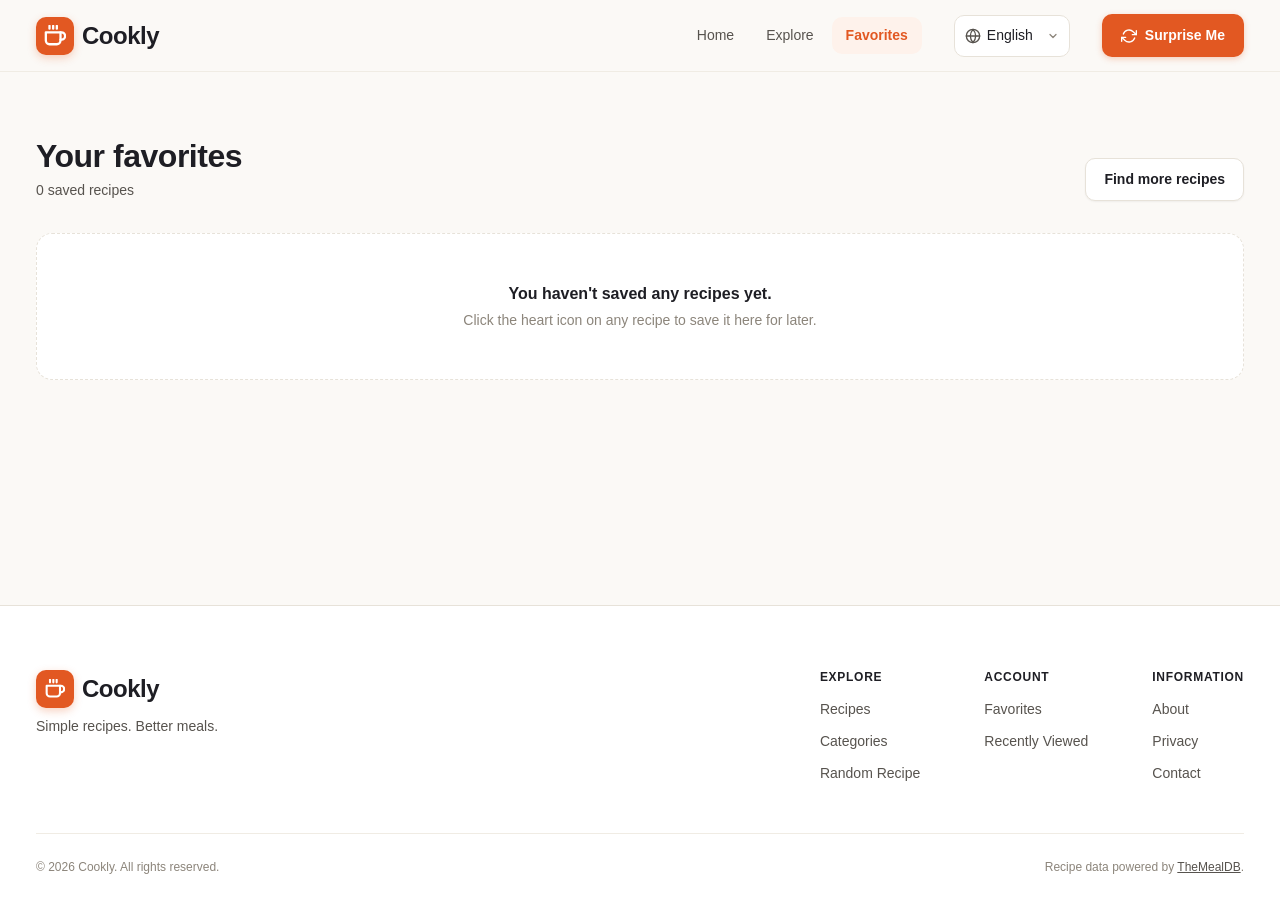
==== commit ea535514: "add multilanguages" ====
--- a/favorites.html
+++ b/favorites.html
@@ -5,7 +5,7 @@
   <meta name="viewport" content="width=device-width, initial-scale=1.0">
   <meta name="description" content="Your saved recipes on Cookly.">
   <meta name="theme-color" content="#ffffff">
-  <title>Your Favorites — Cookly</title>
+  <title data-i18n-page-title="page_title_favorites">Your Favorites — Cookly</title>
 
   <!-- Preconnect to API and Image CDN -->
   <link rel="preconnect" href="https://www.themealdb.com">
@@ -43,31 +43,46 @@
       <nav class="primary-nav" id="primaryNav" aria-label="Primary navigation">
         <ul class="nav-list" role="list">
           <li class="nav-item">
-            <a href="index.html" class="nav-link">Home</a>
+            <a href="index.html" class="nav-link" data-i18n="nav_home">Home</a>
           </li>
           <li class="nav-item">
-            <a href="index.html#categories" class="nav-link">Explore</a>
+            <a href="index.html#categories" class="nav-link" data-i18n="nav_explore">Explore</a>
           </li>
           <li class="nav-item">
             <a href="favorites.html" class="nav-link nav-link--active" aria-current="page">
-              Favorites
-              <span class="nav-badge" id="headerFavoritesCount" aria-label="favorites count" style="display: none;">0</span>
+              <span data-i18n="nav_favorites">Favorites</span>
+              <span class="nav-badge" id="headerFavoritesCount" aria-label="favorites count" data-i18n-attr="aria-label:favorites_count_badge" style="display: none;">0</span>
             </a>
           </li>
         </ul>
+
+        <!-- Language Selector -->
+        <div class="lang-selector" aria-label="Language selector">
+          <svg class="lang-icon" width="16" height="16" viewBox="0 0 24 24" fill="none" stroke="currentColor" stroke-width="2" stroke-linecap="round" stroke-linejoin="round" aria-hidden="true">
+            <circle cx="12" cy="12" r="10"></circle>
+            <line x1="2" y1="12" x2="22" y2="12"></line>
+            <path d="M12 2a15.3 15.3 0 0 1 4 10 15.3 15.3 0 0 1-4 10 15.3 15.3 0 0 1-4-10 15.3 15.3 0 0 1 4-10z"></path>
+          </svg>
+          <select class="lang-select" aria-label="Language" data-i18n-attr="aria-label:nav_lang_label">
+            <option value="en">English</option>
+            <option value="es">Español</option>
+            <option value="ru">Русский</option>
+          </select>
+        </div>
 
         <button
           type="button"
           class="btn btn-primary btn-surprise"
           id="randomRecipeButton"
           aria-label="Get a random recipe suggestion"
+          data-i18n-attr="aria-label:nav_surprise_me"
         >
           <svg width="16" height="16" viewBox="0 0 24 24" fill="none" stroke="currentColor" stroke-width="2" stroke-linecap="round" stroke-linejoin="round" aria-hidden="true">
             <polyline points="23 4 23 10 17 10"></polyline>
             <polyline points="1 20 1 14 7 14"></polyline>
             <path d="M3.51 9a9 9 0 0 1 14.85-3.36L23 10M1 14l4.64 4.36A9 9 0 0 0 20.49 15"></path>
           </svg>
-          <span>Surprise Me</span>
+          <span data-i18n="nav_surprise_me">Surprise Me</span>
         </button>
       </nav>
 
@@ -77,6 +92,7 @@
         class="mobile-menu-button"
         id="mobileMenuButton"
         aria-label="Open navigation menu"
+        data-i18n-attr="aria-label:nav_open_menu"
         aria-expanded="false"
         aria-controls="mobileNavigation"
       >
@@ -94,22 +110,35 @@
       hidden
     >
       <ul class="mobile-nav-list" role="list">
-        <li><a href="index.html" class="mobile-nav-link">Home</a></li>
-        <li><a href="index.html#categories" class="mobile-nav-link">Explore</a></li>
+        <li><a href="index.html" class="mobile-nav-link" data-i18n="nav_home">Home</a></li>
+        <li><a href="index.html#categories" class="mobile-nav-link" data-i18n="nav_explore">Explore</a></li>
         <li>
           <a href="favorites.html" class="mobile-nav-link" aria-current="page">
-            Favorites
+            <span data-i18n="nav_favorites">Favorites</span>
             <span class="nav-badge mobile-fav-badge" style="display: none;">0</span>
           </a>
         </li>
       </ul>
+
+      <div class="mobile-lang-row">
+        <span class="mobile-lang-label" data-i18n="nav_lang_label">Language</span>
+        <div class="lang-selector">
+          <select class="lang-select" aria-label="Language" data-i18n-attr="aria-label:nav_lang_label">
+            <option value="en">English</option>
+            <option value="es">Español</option>
+            <option value="ru">Русский</option>
+          </select>
+        </div>
+      </div>
+
       <button
         type="button"
         class="btn btn-primary btn-surprise btn-full"
         id="randomRecipeButtonMobile"
         aria-label="Get a random recipe suggestion"
+        data-i18n-attr="aria-label:nav_surprise_me"
       >
-        Surprise Me
+        <span data-i18n="nav_surprise_me">Surprise Me</span>
       </button>
     </nav>
   </header>
@@ -124,12 +153,12 @@
 
         <div class="section-header">
           <div class="section-header-text">
-            <h1 class="section-heading" id="favoritesPageHeading">Your favorites</h1>
+            <h1 class="section-heading" id="favoritesPageHeading" data-i18n="favorites_page_heading">Your favorites</h1>
             <p class="section-description">
               <span id="favoritesCount" aria-live="polite">0 saved recipes</span>
             </p>
           </div>
-          <a href="index.html" class="btn btn-secondary">Find more recipes</a>
+          <a href="index.html" class="btn btn-secondary" data-i18n="find_more_recipes">Find more recipes</a>
         </div>
 
         <div
@@ -166,35 +195,35 @@
             </span>
             <span class="site-logo-text">Cookly</span>
           </a>
-          <p class="footer-tagline">Simple recipes. Better meals.</p>
+          <p class="footer-tagline" data-i18n="brand_subtagline">Simple recipes. Better meals.</p>
         </div>
 
         <!-- Footer Navigation Columns -->
         <nav class="footer-nav" aria-label="Footer navigation">
 
           <div class="footer-nav-column">
-            <h3 class="footer-nav-heading">Explore</h3>
+            <h3 class="footer-nav-heading" data-i18n="footer_col_explore">Explore</h3>
             <ul class="footer-nav-list" role="list">
-              <li><a href="index.html#popularRecipes" class="footer-nav-link">Recipes</a></li>
-              <li><a href="index.html#categories" class="footer-nav-link">Categories</a></li>
-              <li><a href="index.html#randomCta" class="footer-nav-link">Random Recipe</a></li>
+              <li><a href="index.html#popularRecipes" class="footer-nav-link" data-i18n="footer_link_recipes">Recipes</a></li>
+              <li><a href="index.html#categories" class="footer-nav-link" data-i18n="footer_link_categories">Categories</a></li>
+              <li><a href="index.html#randomCta" class="footer-nav-link" data-i18n="footer_link_random">Random Recipe</a></li>
             </ul>
           </div>
 
           <div class="footer-nav-column">
-            <h3 class="footer-nav-heading">Account</h3>
+            <h3 class="footer-nav-heading" data-i18n="footer_col_account">Account</h3>
             <ul class="footer-nav-list" role="list">
-              <li><a href="favorites.html" class="footer-nav-link">Favorites</a></li>
-              <li><a href="index.html#recentSearchesSection" class="footer-nav-link">Recently Viewed</a></li>
+              <li><a href="favorites.html" class="footer-nav-link" data-i18n="footer_link_favorites">Favorites</a></li>
+              <li><a href="index.html#recentSearchesSection" class="footer-nav-link" data-i18n="footer_link_recent">Recently Viewed</a></li>
             </ul>
           </div>
 
           <div class="footer-nav-column">
-            <h3 class="footer-nav-heading">Information</h3>
+            <h3 class="footer-nav-heading" data-i18n="footer_col_info">Information</h3>
             <ul class="footer-nav-list" role="list">
-              <li><a href="index.html#hero" class="footer-nav-link">About</a></li>
-              <li><a href="index.html#newsletter" class="footer-nav-link">Privacy</a></li>
-              <li><a href="index.html#newsletter" class="footer-nav-link">Contact</a></li>
+              <li><a href="index.html#hero" class="footer-nav-link" data-i18n="footer_link_about">About</a></li>
+              <li><a href="index.html#newsletter" class="footer-nav-link" data-i18n="footer_link_privacy">Privacy</a></li>
+              <li><a href="index.html#newsletter" class="footer-nav-link" data-i18n="footer_link_contact">Contact</a></li>
             </ul>
           </div>
 
@@ -204,7 +233,7 @@
       <!-- Footer Bottom Bar -->
       <div class="footer-bottom">
         <p class="footer-copyright">
-          &copy; <span id="currentYear">2026</span> Cookly. All rights reserved.
+          &copy; <span id="currentYear">2026</span> Cookly. <span data-i18n="footer_copyright">All rights reserved.</span>
         </p>
         <p class="footer-credit">
           Recipe data powered by <a href="https://www.themealdb.com" class="footer-credit-link" target="_blank" rel="noopener noreferrer">TheMealDB</a>.
--- a/css/style.css
+++ b/css/style.css
@@ -707,7 +707,7 @@
 
 .recipe-quick-meta {
   display: grid;
-  grid-template-columns: repeat(3, 1fr);
+  grid-template-columns: repeat(auto-fit, minmax(100px, 1fr));
   gap: var(--space-md);
   padding: var(--space-md);
   background-color: var(--bg);
--- a/css/components.css
+++ b/css/components.css
@@ -492,3 +492,367 @@
 .toast.toast-info {
   border-left: 4px solid var(--accent);
 }
+
+/* --------------------------------------------------------------------------
+   Language Selector
+   -------------------------------------------------------------------------- */
+.lang-selector {
+  position: relative;
+  display: inline-flex;
+  align-items: center;
+  background-color: var(--surface);
+  border: 1px solid var(--border);
+  border-radius: var(--radius-md);
+  padding: 0 10px;
+  height: 42px;
+  color: var(--text-primary);
+  transition: border-color var(--transition-fast), background-color var(--transition-fast), box-shadow var(--transition-fast);
+}
+
+.lang-selector:hover {
+  border-color: var(--accent-border);
+  background-color: var(--surface-hover);
+}
+
+.lang-selector:focus-within {
+  border-color: var(--accent);
+  box-shadow: 0 0 0 2px var(--accent-light);
+}
+
+.lang-icon {
+  color: var(--text-secondary);
+  flex-shrink: 0;
+  margin-right: 6px;
+  pointer-events: none;
+}
+
+.lang-select {
+  appearance: none;
+  -webkit-appearance: none;
+  background: transparent;
+  border: none;
+  color: var(--text-primary);
+  font-size: var(--text-sm);
+  font-weight: var(--weight-medium);
+  font-family: inherit;
+  cursor: pointer;
+  padding: 6px 20px 6px 0;
+  background-image: url("data:image/svg+xml,%3Csvg xmlns='http://www.w3.org/2000/svg' width='12' height='12' viewBox='0 0 24 24' fill='none' stroke='%238c857b' stroke-width='2.5' stroke-linecap='round' stroke-linejoin='round'%3E%3Cpolyline points='6 9 12 15 18 9'%3E%3C/polyline%3E%3C/svg%3E");
+  background-repeat: no-repeat;
+  background-position: right center;
+  outline: none;
+}
+
+.lang-select option {
+  background-color: var(--surface);
+  color: var(--text-primary);
+}
+
+.mobile-lang-row {
+  display: flex;
+  align-items: center;
+  justify-content: space-between;
+  padding: 8px var(--space-base);
+  border-top: 1px solid var(--border);
+  margin-top: var(--space-xs);
+}
+
+.mobile-lang-label {
+  display: inline-flex;
+  align-items: center;
+  gap: 8px;
+  font-size: var(--text-sm);
+  font-weight: var(--weight-medium);
+  color: var(--text-secondary);
+}
+
+/* --------------------------------------------------------------------------
+   Nutrition Badges & Nutrition Facts Card
+   -------------------------------------------------------------------------- */
+.badge-sugar {
+  background-color: #fdf2f8;
+  color: #be185d;
+  border: 1px solid #fbcfe8;
+  font-weight: var(--weight-medium);
+}
+
+.badge-cal {
+  background-color: #fff7ed;
+  color: #c2410c;
+  border: 1px solid #ffedd5;
+  font-weight: var(--weight-medium);
+}
+
+.nutrition-card {
+  background-color: var(--surface);
+  border: 1px solid var(--border-light);
+  border-radius: var(--radius-lg);
+  padding: var(--space-xl);
+  box-shadow: var(--shadow-sm);
+  margin-top: var(--space-xl);
+}
+
+.nutrition-card-header {
+  display: flex;
+  align-items: flex-start;
+  justify-content: space-between;
+  gap: var(--space-base);
+  margin-bottom: var(--space-lg);
+  flex-wrap: wrap;
+}
+
+.nutrition-subtitle {
+  font-size: var(--text-xs);
+  color: var(--text-muted);
+  margin-top: 2px;
+}
+
+.nutrition-toggle {
+  display: inline-flex;
+  background-color: var(--bg);
+  padding: 3px;
+  border-radius: var(--radius-pill);
+  border: 1px solid var(--border);
+}
+
+.nutrition-toggle .btn-toggle {
+  background: transparent;
+  border: none;
+  font-size: var(--text-xs);
+  font-weight: var(--weight-semibold);
+  color: var(--text-secondary);
+  padding: 6px 14px;
+  border-radius: var(--radius-pill);
+  cursor: pointer;
+  transition: all var(--transition-fast);
+}
+
+.nutrition-toggle .btn-toggle.active {
+  background-color: var(--surface);
+  color: var(--accent);
+  box-shadow: var(--shadow-sm);
+}
+
+.nutrition-highlights {
+  display: grid;
+  grid-template-columns: repeat(auto-fit, minmax(130px, 1fr));
+  gap: var(--space-sm);
+  margin-bottom: var(--space-xl);
+}
+
+.nutrition-stat-pill {
+  background-color: var(--bg);
+  border: 1px solid var(--border-light);
+  border-radius: var(--radius-md);
+  padding: 12px 14px;
+  display: flex;
+  align-items: center;
+  gap: 10px;
+  transition: transform var(--transition-fast), border-color var(--transition-fast);
+}
+
+.nutrition-stat-pill:hover {
+  transform: translateY(-2px);
+  border-color: var(--border);
+}
+
+.nutrition-stat-pill.highlight-sugar {
+  background: linear-gradient(135deg, #fff1f2 0%, #ffe4e6 100%);
+  border-color: #fecdd3;
+}
+
+.nutrition-stat-pill.highlight-sugar .stat-value {
+  color: #e11d48;
+}
+
+.nutrition-stat-pill.highlight-calories {
+  background: linear-gradient(135deg, #fff7ed 0%, #ffedd5 100%);
+  border-color: #fed7aa;
+}
+
+.nutrition-stat-pill.highlight-calories .stat-value {
+  color: #ea580c;
+}
+
+.stat-icon {
+  font-size: 1.25rem;
+  line-height: 1;
+}
+
+.stat-body {
+  display: flex;
+  flex-direction: column;
+}
+
+.stat-label {
+  font-size: 0.72rem;
+  text-transform: uppercase;
+  letter-spacing: 0.04em;
+  color: var(--text-secondary);
+  font-weight: var(--weight-medium);
+}
+
+.stat-value {
+  font-size: 1.1rem;
+  font-weight: var(--weight-bold);
+  color: var(--text-primary);
+  line-height: 1.2;
+}
+
+.nutrition-breakdown-list {
+  display: flex;
+  flex-direction: column;
+  gap: var(--space-md);
+  margin-bottom: var(--space-lg);
+  border-top: 1px solid var(--border-light);
+  padding-top: var(--space-lg);
+}
+
+.nutrition-row {
+  display: flex;
+  flex-direction: column;
+  gap: 6px;
+}
+
+.nutrition-row.highlight-row {
+  background-color: #fff1f2;
+  padding: 10px 12px;
+  border-radius: var(--radius-sm);
+  border: 1px solid #fecdd3;
+}
+
+.nutrition-row-header {
+  display: flex;
+  align-items: center;
+  justify-content: space-between;
+  font-size: var(--text-sm);
+}
+
+.nutrient-name {
+  font-weight: var(--weight-semibold);
+  color: var(--text-primary);
+}
+
+.nutrient-amount {
+  color: var(--text-secondary);
+  font-weight: var(--weight-medium);
+  margin-left: auto;
+  margin-right: 14px;
+}
+
+.nutrient-dv {
+  font-size: var(--text-xs);
+  color: var(--text-muted);
+  min-width: 50px;
+  text-align: right;
+  font-weight: var(--weight-medium);
+}
+
+.nutrition-progress-track {
+  width: 100%;
+  height: 6px;
+  background-color: var(--border-light);
+  border-radius: var(--radius-pill);
+  overflow: hidden;
+}
+
+.nutrition-progress-bar {
+  height: 100%;
+  border-radius: var(--radius-pill);
+  background-color: var(--accent);
+  transition: width 400ms ease;
+}
+
+.nutrition-progress-bar.bar-sugar {
+  background-color: #e11d48;
+}
+
+.nutrition-progress-bar.bar-carbs {
+  background-color: #d97706;
+}
+
+.nutrition-progress-bar.bar-protein {
+  background-color: #2563eb;
+}
+
+.nutrition-progress-bar.bar-fat {
+  background-color: #059669;
+}
+
+.nutrition-progress-bar.bar-fiber {
+  background-color: #16a34a;
+}
+
+.nutrition-progress-bar.bar-sodium {
+  background-color: #7c3aed;
+}
+
+.nutrition-card-footer {
+  display: flex;
+  align-items: center;
+  justify-content: space-between;
+  gap: var(--space-base);
+  padding-top: var(--space-md);
+  border-top: 1px solid var(--border-light);
+  flex-wrap: wrap;
+}
+
+.nutrition-servings-badge {
+  display: inline-flex;
+  align-items: center;
+  gap: 6px;
+  padding: 4px 10px;
+  background-color: var(--bg-subtle);
+  border-radius: var(--radius-pill);
+  font-size: var(--text-xs);
+  font-weight: var(--weight-semibold);
+  color: var(--text-secondary);
+}
+
+.nutrition-disclaimer {
+  font-size: var(--text-xs);
+  color: var(--text-muted);
+  font-style: italic;
+  margin: 0;
+  max-width: 480px;
+}
+
+/* Ingredient-based nutrition facts */
+.nutrition-section { margin-bottom: var(--space-xl); scroll-margin-top: calc(var(--header-height) + 20px); }
+.nutrition-header { display: flex; align-items: flex-start; justify-content: space-between; gap: var(--space-base); }
+.nutrition-basis { color: var(--text-secondary); font-size: var(--text-sm); margin-top: 6px; }
+.nutrition-controls { display: flex; flex-wrap: wrap; gap: var(--space-base); margin: var(--space-lg) 0; }
+.nutrition-controls label { display: flex; flex-direction: column; gap: 6px; color: var(--text-secondary); font-size: var(--text-sm); }
+.nutrition-controls select, .nutrition-controls input, .nutrition-weight-row input { border: 1px solid var(--border); border-radius: var(--radius-sm); background: var(--surface); color: var(--text-primary); padding: 9px 12px; font: inherit; min-height: 42px; }
+.nutrition-controls input { width: 110px; }
+.nutrition-controls input:disabled, .nutrition-weight-row input:disabled { opacity: .6; background: var(--bg-subtle); }
+.nutrition-controls :is(select,input):focus-visible, .nutrition-weight-row input:focus-visible { outline: 2px solid var(--accent); outline-offset: 2px; }
+.nutrition-controls input:invalid, .nutrition-weight-row input:invalid { border-color: var(--danger); }
+.nutrition-grid { display: grid; grid-template-columns: repeat(3, minmax(0, 1fr)); gap: var(--space-md); }
+.nutrition-item { padding: var(--space-base); border: 1px solid var(--border-light); border-radius: var(--radius-md); background: var(--bg); }
+.nutrition-item dt { color: var(--text-secondary); font-size: var(--text-sm); }
+.nutrition-item dd { margin: 6px 0 0; color: var(--text-primary); font-size: var(--text-xl); font-weight: var(--weight-bold); font-variant-numeric: tabular-nums; }
+.nutrition-item--sugar { background: var(--accent-light); border-color: var(--accent-border); }
+.nutrition-item--sugar dd { color: var(--accent-hover); }
+.nutrition-status { margin-top: var(--space-base); font-size: var(--text-sm); font-weight: var(--weight-semibold); }
+.nutrition-note { margin-top: var(--space-sm); font-size: var(--text-sm); color: var(--text-secondary); line-height: 1.6; overflow-wrap: anywhere; }
+.nutrition-weights { margin-top: var(--space-base); border-top: 1px solid var(--border-light); padding-top: var(--space-base); }
+.nutrition-weights summary { color: var(--accent-hover); font-weight: var(--weight-semibold); cursor: pointer; }
+.nutrition-weight-list { display: grid; grid-template-columns: repeat(2, minmax(0, 1fr)); gap: var(--space-md) var(--space-lg); margin-top: var(--space-base); }
+.nutrition-weight-row { display: flex; gap: var(--space-sm); align-items: center; font-size: var(--text-sm); }
+.nutrition-weight-row > span:first-child { flex: 1; min-width: 0; overflow-wrap: anywhere; }
+.nutrition-weight-row small { display: block; color: var(--text-secondary); margin-top: 3px; }
+.nutrition-weight-row input { width: 105px; min-width: 0; padding: 9px 6px; }
+.nutrition-source a, .recipe-card-nutrition-link { color: var(--accent-hover); text-decoration: underline; text-underline-offset: 3px; }
+.recipe-card-nutrition { margin: var(--space-md) 0; padding-top: var(--space-md); border-top: 1px solid var(--border-light); font-size: var(--text-xs); }
+.recipe-card-nutrition > div { display: flex; flex-wrap: wrap; gap: 5px var(--space-md); margin: 6px 0; }
+.recipe-card-nutrition-note { color: var(--text-secondary); }
+.recipe-card-nutrition-link { display: inline-block; font-size: var(--text-xs); margin: 4px 0 8px; }
+@media (max-width: 600px) {
+  .nutrition-section { padding: var(--space-lg); }
+  .nutrition-grid { grid-template-columns: repeat(2, minmax(0, 1fr)); }
+  .nutrition-weight-list { grid-template-columns: 1fr; }
+  .nutrition-header { flex-wrap: wrap; }
+  .nutrition-item { padding: var(--space-md); }
+  .nutrition-item dd { font-size: var(--text-lg); }
+}
